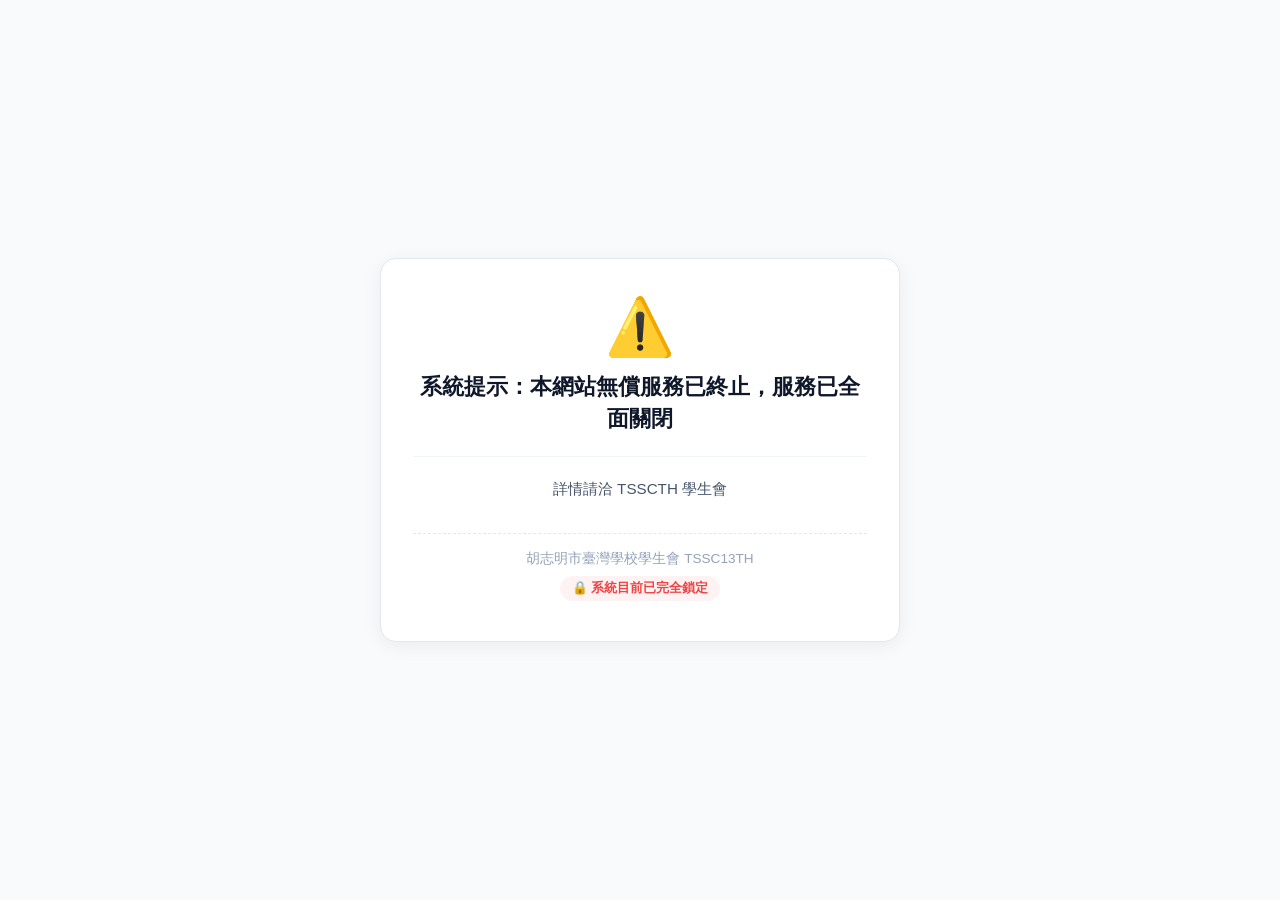
==== admin.html @ 6a595c59 "fix" ====
<!DOCTYPE html>
<html lang="zh-TW">
<head>
  <meta charset="UTF-8">
  <meta name="viewport" content="width=device-width, initial-scale=1.0">
  <title>TSSC13TH 公投專區 - 管理員後台</title>
  <style>
    body { 
      background-color: #f8fafc; 
      color: #334155; 
      line-height: 1.5; 
      font-family: -apple-system, BlinkMacSystemFont, "Segoe UI", Roboto, "Helvetica Neue", Arial, sans-serif;
      margin: 0;
      padding: 0;
    }

    * { box-sizing: border-box; }

    /* 全屏載入中遮罩（取代 body display:none，避免純白畫面過久） */
    #page-loading {
      position: fixed;
      top: 0;
      left: 0;
      width: 100vw;
      height: 100vh;
      background-color: #f8fafc;
      display: flex;
      flex-direction: column;
      justify-content: center;
      align-items: center;
      font-size: 1.1rem;
      color: #64748b;
      z-index: 9999;
      transition: opacity 0.3s ease;
    }

    .spinner {
      width: 40px;
      height: 40px;
      border: 4px solid #e2e8f0;
      border-top: 4px solid #0f172a;
      border-radius: 50%;
      animation: spin 1s linear infinite;
      margin-bottom: 1rem;
    }

    @keyframes spin {
      0% { transform: rotate(0deg); }
      100% { transform: rotate(360deg); }
    }

    /* 頂部 Header 樣式 */
    header {
      background: white;
      border-bottom: 1px solid #e2e8f0;
      padding: 0.8rem 2rem;
      display: flex;
      justify-content: space-between;
      align-items: center;
      position: sticky;
      top: 0;
      z-index: 100;
      box-shadow: 0 1px 3px rgba(0,0,0,0.05);
    }

    .logo-container {
      display: flex;
      align-items: center;
      gap: 0.6rem;
      text-decoration: none;
      color: #0f172a;
    }

    .school-logo {
      height: 38px;
      width: auto;
      object-fit: contain;
      filter: brightness(0);
    }

    .logo-title {
      font-size: 1.25rem;
      font-weight: bold;
    }

    nav {
      display: flex;
      align-items: center;
    }

    nav a {
      text-decoration: none;
      padding: 0.5rem 0.8rem;
      border-radius: 6px;
      font-weight: 500;
      color: #64748b;
      margin-left: 0.5rem;
      display: flex;
      align-items: center;
      gap: 0.4rem;
      transition: background-color 0.2s, color 0.2s;
    }

    nav a.active, nav a:hover {
      background-color: #f1f5f9;
      color: #0f172a;
    }

    /* 主要容器 */
    .container { 
      max-width: 800px; 
      margin: 2rem auto; 
      padding: 0 1rem; 
    }

    .card { 
      background: white; 
      border-radius: 12px; 
      border: 1px solid #e2e8f0; 
      padding: 1.5rem; 
      margin-bottom: 1.5rem; 
      box-shadow: 0 1px 3px rgba(0,0,0,0.05); 
    }

    .alert-box { 
      background-color: #f1f5f9; 
      border: 1px solid #cbd5e1; 
      color: #475569; 
      border-radius: 8px; 
      padding: 0.8rem 1rem; 
      margin-bottom: 1.5rem; 
      font-size: 0.85rem; 
    }

    .form-group { margin-bottom: 1.2rem; }

    label { 
      display: block; 
      font-weight: bold; 
      margin-bottom: 0.4rem; 
      font-size: 0.9rem; 
      color: #1e293b;
    }

    input, select, textarea { 
      width: 100%; 
      padding: 0.6rem 0.8rem; 
      border: 1px solid #cbd5e1; 
      border-radius: 6px; 
      font-size: 0.95rem; 
      outline: none; 
      transition: border-color 0.2s;
    }

    input:focus, select:focus, textarea:focus { 
      border-color: #0f172a; 
      box-shadow: 0 0 0 3px rgba(15, 23, 42, 0.1);
    }

    .btn-submit { 
      background-color: #0f172a; 
      color: white; 
      border: none; 
      width: 100%; 
      padding: 0.8rem; 
      border-radius: 6px; 
      font-size: 1rem; 
      font-weight: bold; 
      cursor: pointer; 
      transition: background 0.2s; 
    }

    .btn-submit:hover { background-color: #1e293b; }
    .btn-submit:disabled { background-color: #94a3b8; cursor: not-allowed; }

    .hidden { display: none !important; }
    footer { text-align: center; color: #94a3b8; font-size: 0.85rem; margin: 3rem 0; }
  </style>
</head>
<body>

  <!-- 全屏載入中畫面 -->
  <div id="page-loading">
    <div class="spinner"></div>
    <div>系統驗證中，請稍候...</div>
  </div>

  <header>
    <a href="index.html" class="logo-container">
      <img src="tpshcmcsc.png" alt="會徽" class="school-logo">
      <span class="logo-title">TSSC13TH 公投專區</span>
    </a>

    <nav>
      <a href="index.html" class="logo-link-btn" title="返回主頁">
        <span>首頁與通知</span>
      </a>
      <a href="results.html">📊 開票與歷史結果</a>
      <a href="admin.html" class="active">⚙️ 管理員後台</a>
    </nav>
  </header>

  <div class="container">
    
    <!-- 登入卡片 -->
    <div id="login-card" class="card" style="max-width: 450px; margin: 3rem auto; text-align: center;">
      <div style="font-size: 2.5rem; margin-bottom: 0.5rem;">⚙️</div>
      <h2>後台管理系統</h2>
      <p style="color: #64748b; font-size: 0.85rem; margin-bottom: 1.5rem;">胡志明市臺灣學校學生會 - 發布新提案與意見徵集</p>
      
      <div class="form-group" style="text-align: left;">
        <label for="admin-password">🔒 管理員身份驗證</label>
        <input type="password" id="admin-password" placeholder="請輸入管理員密碼" onkeypress="if(event.key==='Enter') login()">
      </div>
      <button id="btn-login" class="btn-submit" onclick="login()">登入後台</button>
    </div>

    <!-- 管理後台面板 -->
    <div id="admin-panel" class="hidden">
      
      <div class="alert-box">
        ⏱️ <b>貼心提醒：</b>本平台所有提案之開始與截止時間均以 <b>越南時間 (GMT+7)</b> 為準，請依照當地時間進行排程設定。
      </div>

      <div class="card">
        <div class="form-group">
          <label for="type">提案類型</label>
          <select id="type" onchange="handleTypeChange()">
            <option value="vote">🗳️ 選項投票 (多選一/單選投票)</option>
            <option value="feedback">💡 意見徵集 (學生自由留言)</option>
          </select>
        </div>

        <div class="form-group">
          <label for="title">提案標題 <span style="color: red;">*</span></label>
          <input type="text" id="title" placeholder="例：2026 舞會主題投票">
        </div>

        <div class="form-group">
          <label for="description">詳細說明</label>
          <textarea id="description" rows="4" placeholder="請說明提案背景或規則..."></textarea>
        </div>

        <div class="form-group" id="options-group">
          <label for="options">投票選項 (請用半形逗號分開) <span style="color: red;">*</span></label>
          <input type="text" id="options" placeholder="主題A, 主題B, 主題C">
        </div>

        <div style="display: flex; gap: 1rem; flex-wrap: wrap;">
          <div class="form-group" style="flex: 1; min-width: 200px;">
            <label for="startTime">⏰ 開始時間 (越南時間)</label>
            <input type="datetime-local" id="startTime">
          </div>
          <div class="form-group" style="flex: 1; min-width: 200px;">
            <label for="endTime">⏳ 截止時間 (越南時間)</label>
            <input type="datetime-local" id="endTime">
          </div>
        </div>

        <div class="form-group">
          <label for="status">⚙️ 初始狀態控制</label>
          <select id="status">
            <option value="Active">🟢 立即開放 (Active)</option>
            <option value="Upcoming">⏳ 預告中 (Upcoming)</option>
          </select>
          <small style="color: #94a3b8; display: block; margin-top: 0.3rem;">若不想讓系統因時差自動判定，可在此手動指定發布時的初始狀態。</small>
        </div>

        <button id="btn-publish" class="btn-submit" onclick="publishProposal()">🚀 立即發布提案</button>
      </div>

    </div>

  </div>

  <footer>胡志明市臺灣學校學生會 TSSC13TH © 2026 yucheng</footer>

  <script>
    const GAS_API_URL = "https://script.google.com/macros/s/AKfycbz3YUvaNzi4Ed3JfUSgdHtVQinjB30wMISJamSwK7OSn9wWFIyO_60na0myOdXBTLVe/exec";
    let adminToken = ""; 

    // 觸發鎖定：中斷傳輸並跳轉至獨立 lock.html 頁面
    function handleLockAndRedirect(message) {
      const defaultMsg = '系統提示：本網站無償服務已終止，服務已全面關閉';
      const customMsg = message || defaultMsg;
      window.location.replace(`lock.html?msg=${encodeURIComponent(customMsg)}`);
    }

    // 隱藏全屏 Loading 畫面
    function hideLoading() {
      const loadingEl = document.getElementById('page-loading');
      if (loadingEl) {
        loadingEl.style.opacity = '0';
        setTimeout(() => { loadingEl.style.display = 'none'; }, 300);
      }
    }

    // 頁面初次載入時檢查遠端鎖定狀態
    async function checkLockOnLoad() {
      try {
        const res = await fetch(`${GAS_API_URL}?action=getProposals`);
        const result = await res.json();

        if (result && result.systemLocked) {
          handleLockAndRedirect(result.message);
          return;
        }

        // 確定未鎖定，隱藏 Loading 畫面
        hideLoading();
      } catch (e) {
        console.error("初始化檢查失敗", e);
        handleLockAndRedirect('系統提示：本網站無償服務已終止，服務已全面關閉');
      }
    }

    function handleTypeChange() {
      const type = document.getElementById('type').value;
      document.getElementById('options-group').style.display = (type === 'vote') ? 'block' : 'none';
    }

    async function login() {
      const passInput = document.getElementById('admin-password');
      const pass = passInput.value.trim();
      const loginBtn = document.getElementById('btn-login');

      if (!pass) { alert('請輸入密碼！'); return; }

      loginBtn.disabled = true;
      loginBtn.innerText = "驗證中...";

      try {
        const res = await fetch(GAS_API_URL, {
          method: 'POST',
          headers: { 'Content-Type': 'text/plain;charset=utf-8' },
          body: JSON.stringify({ action: 'adminLogin', password: pass })
        });
        const result = await res.json();

        // 檢查鎖定狀態，若上鎖直接跳轉並中斷
        if (result && result.systemLocked) {
          handleLockAndRedirect(result.message);
          return;
        }

        if (result.status === 'success') {
          adminToken = pass;
          document.getElementById('login-card').classList.add('hidden');
          document.getElementById('admin-panel').classList.remove('hidden');
        } else {
          alert('驗證失敗：' + (result.message || '密碼錯誤'));
        }
      } catch (e) {
        alert('登入連線失敗，請檢查網路或系統設定。');
      } finally {
        loginBtn.disabled = false;
        loginBtn.innerText = "登入後台";
      }
    }

    async function publishProposal() {
      const type = document.getElementById('type').value;
      const title = document.getElementById('title').value.trim();
      const description = document.getElementById('description').value.trim();
      const options = document.getElementById('options').value.trim();
      const startTimeVal = document.getElementById('startTime').value;
      const endTimeVal = document.getElementById('endTime').value;
      const status = document.getElementById('status').value;
      const publishBtn = document.getElementById('btn-publish');

      if (!title) { alert('請輸入提案標題！'); return; }
      if (type === 'vote' && !options) { alert('投票類型提案必須填寫投票選項！'); return; }

      const formatVietnamTime = (val) => val ? `${val}:00+07:00` : '';

      const payload = {
        action: 'addProposal',
        password: adminToken,
        type: type,
        title: title,
        description: description,
        options: options,
        startTime: formatVietnamTime(startTimeVal),
        endTime: formatVietnamTime(endTimeVal),
        status: status
      };

      publishBtn.disabled = true;
      publishBtn.innerText = "發布中...";

      try {
        const res = await fetch(GAS_API_URL, {
          method: 'POST',
          headers: { 'Content-Type': 'text/plain;charset=utf-8' },
          body: JSON.stringify(payload)
        });
        const result = await res.json();

        // 檢查鎖定狀態，若上鎖直接跳轉並中斷
        if (result && result.systemLocked) {
          handleLockAndRedirect(result.message);
          return;
        }

        if (result.status === 'success') {
          alert('🎉 提案成功發布！');
          window.location.href = 'index.html';
        } else {
          alert('發布失敗：' + (result.message || '未知錯誤'));
        }
      } catch (e) {
        alert('系統錯誤，無法發布。');
      } finally {
        publishBtn.disabled = false;
        publishBtn.innerText = "🚀 立即發布提案";
      }
    }

    // 啟動鎖定檢查
    checkLockOnLoad();
  </script>
</body>
</html>
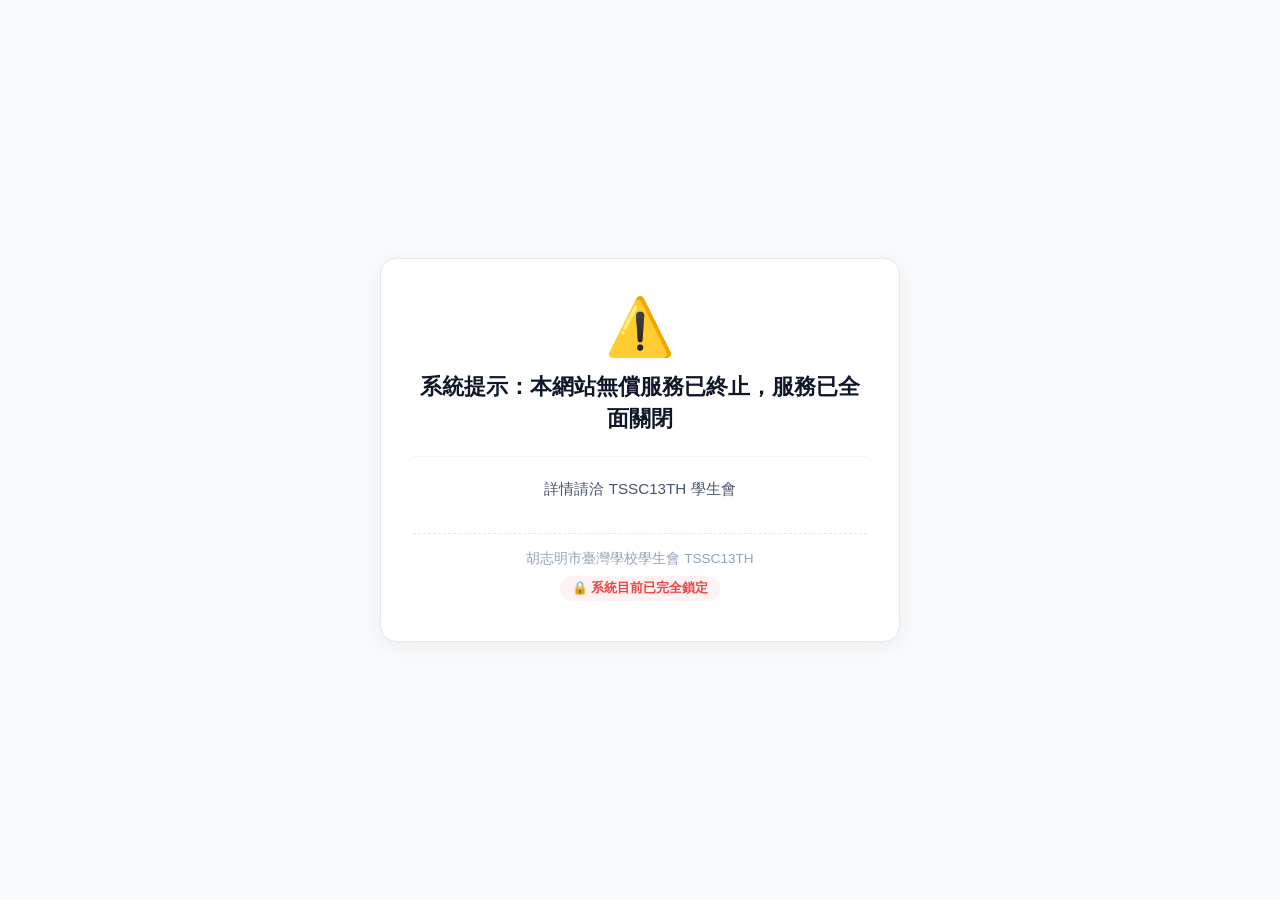
==== commit 5f8e3919: "update admin" ====
--- a/admin.html
+++ b/admin.html
@@ -4,6 +4,39 @@
   <meta charset="UTF-8">
   <meta name="viewport" content="width=device-width, initial-scale=1.0">
   <title>TSSC13TH 公投專區 - 管理員後台</title>
+  
+  <script>
+    const GAS_API_URL = "https://script.google.com/macros/s/AKfycbz3YUvaNzi4Ed3JfUSgdHtVQinjB30wMISJamSwK7OSn9wWFIyO_60na0myOdXBTLVe/exec";
+    let adminToken = ""; 
+
+    // 觸發鎖定：中斷傳輸並跳轉至獨立 lock.html 頁面
+    function handleLockAndRedirect(message) {
+      const defaultMsg = '系統提示：本網站無償服務已終止，服務已全面關閉';
+      const customMsg = message || defaultMsg;
+      window.location.replace(`lock.html?msg=${encodeURIComponent(customMsg)}`);
+    }
+
+    // 毫秒級快速檢查鎖定狀態 (帶有 1.5 秒逾時控制)
+    (async function fastCheckLock() {
+      const controller = new AbortController();
+      const timeoutId = setTimeout(() => controller.abort(), 1500); // 超過 1.5 秒未回應即中斷並處理
+
+      try {
+        const res = await fetch(`${GAS_API_URL}?action=getProposals`, { signal: controller.signal });
+        clearTimeout(timeoutId);
+        const result = await res.json();
+
+        if (result && result.systemLocked) {
+          handleLockAndRedirect(result.message);
+        }
+      } catch (e) {
+        // 發生網路錯誤或請求逾時，安全起見觸發鎖定/關閉提示
+        console.error("初始化檢查失敗或請求逾時", e);
+        handleLockAndRedirect('系統提示：本網站無償服務已終止，服務已全面關閉');
+      }
+    })();
+  </script>
+
   <style>
     body { 
       background-color: #f8fafc; 
@@ -15,39 +48,6 @@
     }
 
     * { box-sizing: border-box; }
-
-    /* 全屏載入中遮罩（取代 body display:none，避免純白畫面過久） */
-    #page-loading {
-      position: fixed;
-      top: 0;
-      left: 0;
-      width: 100vw;
-      height: 100vh;
-      background-color: #f8fafc;
-      display: flex;
-      flex-direction: column;
-      justify-content: center;
-      align-items: center;
-      font-size: 1.1rem;
-      color: #64748b;
-      z-index: 9999;
-      transition: opacity 0.3s ease;
-    }
-
-    .spinner {
-      width: 40px;
-      height: 40px;
-      border: 4px solid #e2e8f0;
-      border-top: 4px solid #0f172a;
-      border-radius: 50%;
-      animation: spin 1s linear infinite;
-      margin-bottom: 1rem;
-    }
-
-    @keyframes spin {
-      0% { transform: rotate(0deg); }
-      100% { transform: rotate(360deg); }
-    }
 
     /* 頂部 Header 樣式 */
     header {
@@ -178,12 +178,6 @@
   </style>
 </head>
 <body>
-
-  <!-- 全屏載入中畫面 -->
-  <div id="page-loading">
-    <div class="spinner"></div>
-    <div>系統驗證中，請稍候...</div>
-  </div>
 
   <header>
     <a href="index.html" class="logo-container">
@@ -276,44 +270,6 @@
   <footer>胡志明市臺灣學校學生會 TSSC13TH © 2026 yucheng</footer>
 
   <script>
-    const GAS_API_URL = "https://script.google.com/macros/s/AKfycbz3YUvaNzi4Ed3JfUSgdHtVQinjB30wMISJamSwK7OSn9wWFIyO_60na0myOdXBTLVe/exec";
-    let adminToken = ""; 
-
-    // 觸發鎖定：中斷傳輸並跳轉至獨立 lock.html 頁面
-    function handleLockAndRedirect(message) {
-      const defaultMsg = '系統提示：本網站無償服務已終止，服務已全面關閉';
-      const customMsg = message || defaultMsg;
-      window.location.replace(`lock.html?msg=${encodeURIComponent(customMsg)}`);
-    }
-
-    // 隱藏全屏 Loading 畫面
-    function hideLoading() {
-      const loadingEl = document.getElementById('page-loading');
-      if (loadingEl) {
-        loadingEl.style.opacity = '0';
-        setTimeout(() => { loadingEl.style.display = 'none'; }, 300);
-      }
-    }
-
-    // 頁面初次載入時檢查遠端鎖定狀態
-    async function checkLockOnLoad() {
-      try {
-        const res = await fetch(`${GAS_API_URL}?action=getProposals`);
-        const result = await res.json();
-
-        if (result && result.systemLocked) {
-          handleLockAndRedirect(result.message);
-          return;
-        }
-
-        // 確定未鎖定，隱藏 Loading 畫面
-        hideLoading();
-      } catch (e) {
-        console.error("初始化檢查失敗", e);
-        handleLockAndRedirect('系統提示：本網站無償服務已終止，服務已全面關閉');
-      }
-    }
-
     function handleTypeChange() {
       const type = document.getElementById('type').value;
       document.getElementById('options-group').style.display = (type === 'vote') ? 'block' : 'none';
@@ -415,9 +371,6 @@
         publishBtn.innerText = "🚀 立即發布提案";
       }
     }
-
-    // 啟動鎖定檢查
-    checkLockOnLoad();
   </script>
 </body>
 </html>
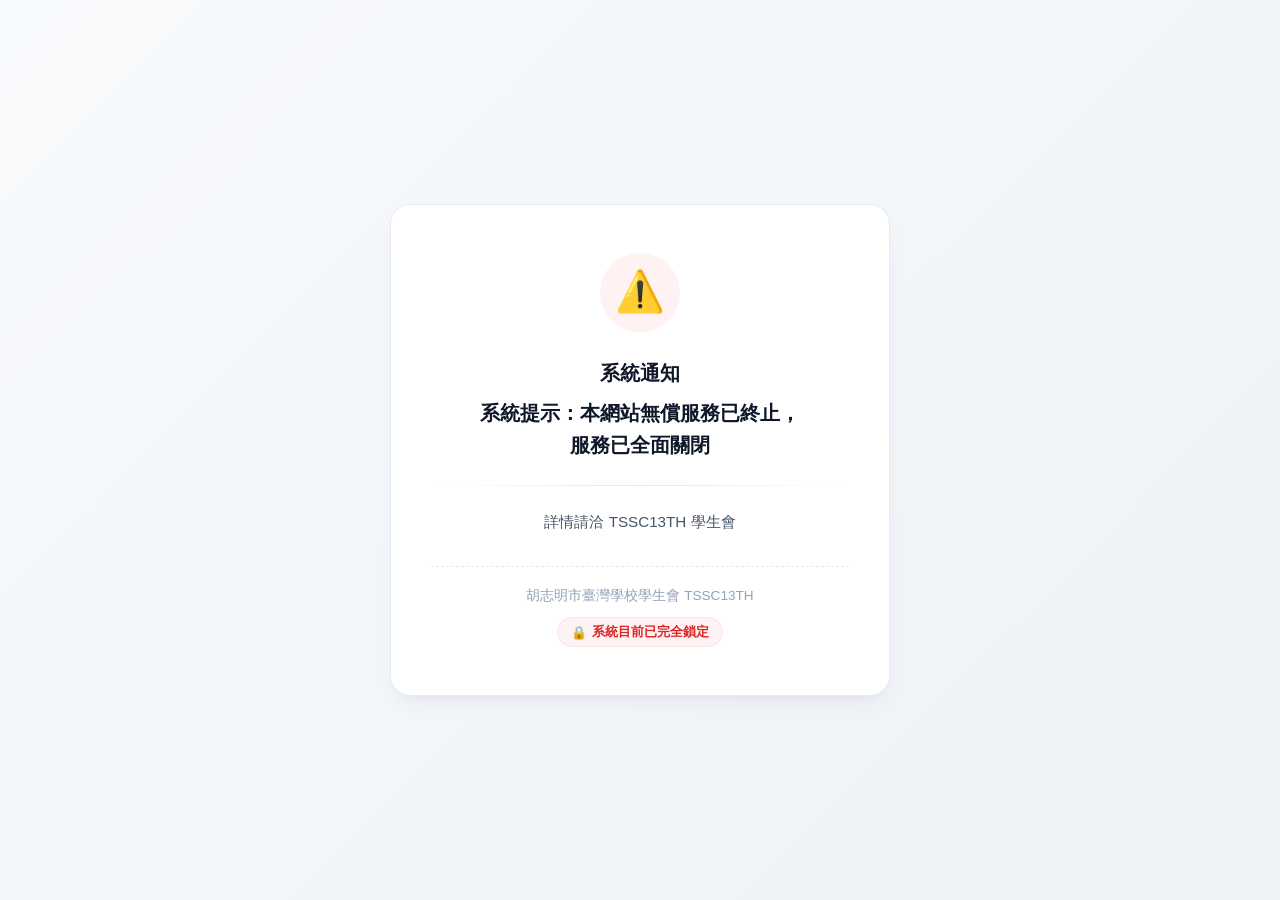
==== commit 1080bbe6: "admin" ====
--- a/admin.html
+++ b/admin.html
@@ -4,10 +4,10 @@
   <meta charset="UTF-8">
   <meta name="viewport" content="width=device-width, initial-scale=1.0">
   <title>TSSC13TH 公投專區 - 管理員後台</title>
-  
+
   <script>
     const GAS_API_URL = "https://script.google.com/macros/s/AKfycbz3YUvaNzi4Ed3JfUSgdHtVQinjB30wMISJamSwK7OSn9wWFIyO_60na0myOdXBTLVe/exec";
-    let adminToken = ""; 
+    let adminToken = sessionStorage.getItem("adminToken") || ""; 
 
     // 觸發鎖定：中斷傳輸並跳轉至獨立 lock.html 頁面
     function handleLockAndRedirect(message) {
@@ -16,21 +16,29 @@
       window.location.replace(`lock.html?msg=${encodeURIComponent(customMsg)}`);
     }
 
-    // 毫秒級快速檢查鎖定狀態 (帶有 1.5 秒逾時控制)
+    // 毫秒級快速檢查鎖定狀態 (帶有 1.5 秒逾時控制與防快取時間戳記)
     (async function fastCheckLock() {
       const controller = new AbortController();
-      const timeoutId = setTimeout(() => controller.abort(), 1500); // 超過 1.5 秒未回應即中斷並處理
+      const timeoutId = setTimeout(() => controller.abort(), 1500);
 
       try {
-        const res = await fetch(`${GAS_API_URL}?action=getProposals`, { signal: controller.signal });
+        const res = await fetch(`${GAS_API_URL}?action=getProposals&_t=${Date.now()}`, { signal: controller.signal });
         clearTimeout(timeoutId);
         const result = await res.json();
 
         if (result && result.systemLocked) {
           handleLockAndRedirect(result.message);
+          return;
+        }
+
+        // 若系統未鎖定且先前已登入，自動切換至管理面板
+        if (adminToken) {
+          document.addEventListener("DOMContentLoaded", () => {
+            document.getElementById('login-card').classList.add('hidden');
+            document.getElementById('admin-panel').classList.remove('hidden');
+          });
         }
       } catch (e) {
-        // 發生網路錯誤或請求逾時，安全起見觸發鎖定/關閉提示
         console.error("初始化檢查失敗或請求逾時", e);
         handleLockAndRedirect('系統提示：本網站無償服務已終止，服務已全面關閉');
       }
@@ -301,6 +309,7 @@
 
         if (result.status === 'success') {
           adminToken = pass;
+          sessionStorage.setItem("adminToken", pass); // 持久化登入狀態至 Session
           document.getElementById('login-card').classList.add('hidden');
           document.getElementById('admin-panel').classList.remove('hidden');
         } else {
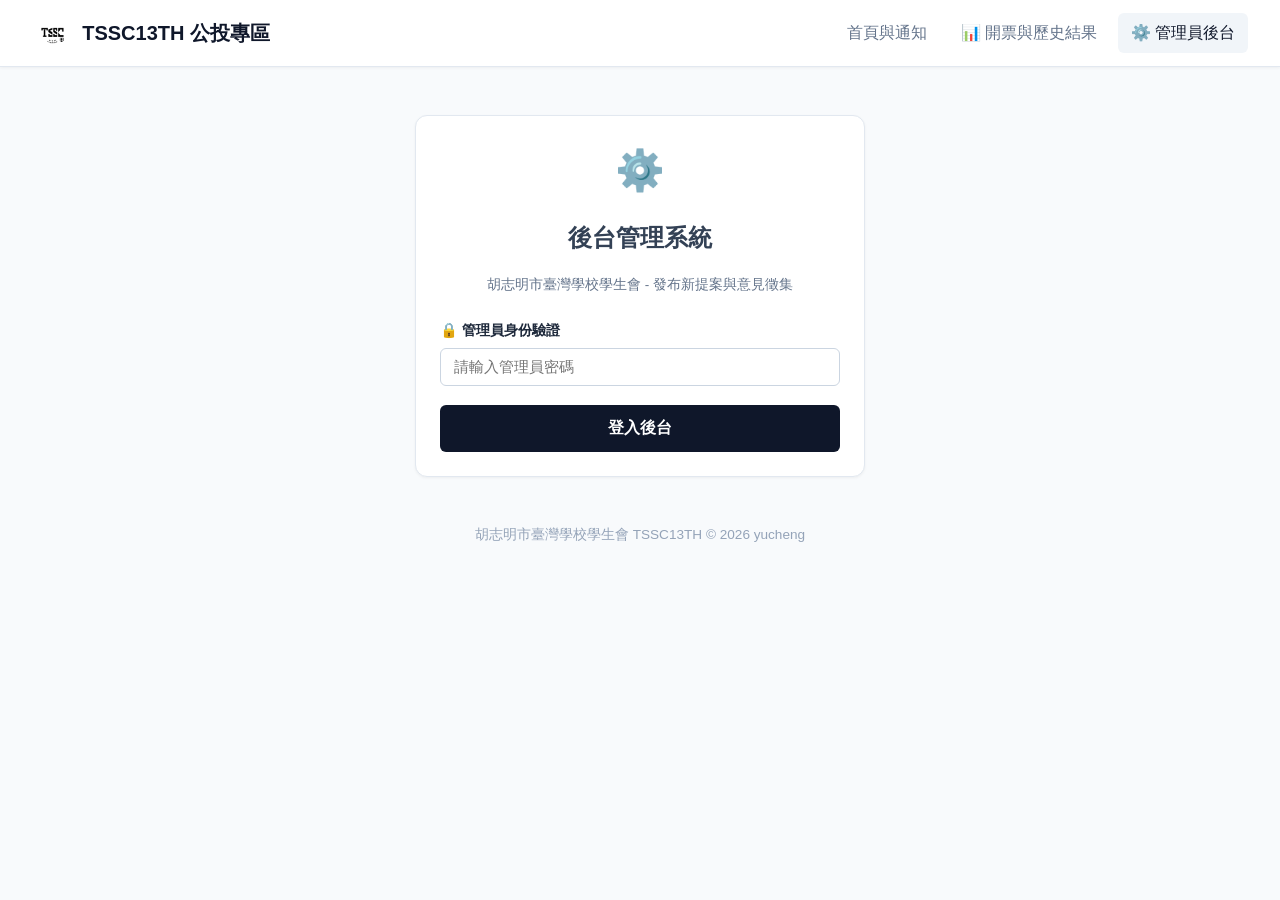
==== commit 16dba175: "fix" ====
--- a/admin.html
+++ b/admin.html
@@ -9,29 +9,24 @@
     const GAS_API_URL = "https://script.google.com/macros/s/AKfycbz3YUvaNzi4Ed3JfUSgdHtVQinjB30wMISJamSwK7OSn9wWFIyO_60na0myOdXBTLVe/exec";
     let adminToken = sessionStorage.getItem("adminToken") || ""; 
 
-    // 觸發鎖定：中斷傳輸並跳轉至獨立 lock.html 頁面
-    function handleLockAndRedirect(message) {
-      const defaultMsg = '系統提示：本網站無償服務已終止，服務已全面關閉';
-      const customMsg = message || defaultMsg;
-      window.location.replace(`lock.html?msg=${encodeURIComponent(customMsg)}`);
-    }
-
-    // 毫秒級快速檢查鎖定狀態 (帶有 1.5 秒逾時控制與防快取時間戳記)
-    (async function fastCheckLock() {
-      const controller = new AbortController();
-      const timeoutId = setTimeout(() => controller.abort(), 1500);
-
+    // 統一跳轉至乾淨的 lock.html (不帶 msg 網址參數)
+    function handleLockAndRedirect() {
+      window.location.replace('lock.html');
+    }
+
+    // 初始化檢查鎖定狀態與登入狀態
+    (async function initAdminPage() {
       try {
-        const res = await fetch(`${GAS_API_URL}?action=getProposals&_t=${Date.now()}`, { signal: controller.signal });
-        clearTimeout(timeoutId);
+        const res = await fetch(`${GAS_API_URL}?action=getProposals&_t=${Date.now()}`);
         const result = await res.json();
 
+        // 若系統上鎖，立即轉址
         if (result && result.systemLocked) {
-          handleLockAndRedirect(result.message);
+          handleLockAndRedirect();
           return;
         }
 
-        // 若系統未鎖定且先前已登入，自動切換至管理面板
+        // 若系統正常且先前已登入，顯示管理面板
         if (adminToken) {
           document.addEventListener("DOMContentLoaded", () => {
             document.getElementById('login-card').classList.add('hidden');
@@ -39,8 +34,7 @@
           });
         }
       } catch (e) {
-        console.error("初始化檢查失敗或請求逾時", e);
-        handleLockAndRedirect('系統提示：本網站無償服務已終止，服務已全面關閉');
+        console.error("初始化檢查失敗", e);
       }
     })();
   </script>
@@ -301,15 +295,15 @@
         });
         const result = await res.json();
 
-        // 檢查鎖定狀態，若上鎖直接跳轉並中斷
+        // 檢查鎖定狀態，若上鎖直接跳轉
         if (result && result.systemLocked) {
-          handleLockAndRedirect(result.message);
+          handleLockAndRedirect();
           return;
         }
 
         if (result.status === 'success') {
           adminToken = pass;
-          sessionStorage.setItem("adminToken", pass); // 持久化登入狀態至 Session
+          sessionStorage.setItem("adminToken", pass);
           document.getElementById('login-card').classList.add('hidden');
           document.getElementById('admin-panel').classList.remove('hidden');
         } else {
@@ -361,9 +355,9 @@
         });
         const result = await res.json();
 
-        // 檢查鎖定狀態，若上鎖直接跳轉並中斷
+        // 檢查鎖定狀態，若上鎖直接跳轉
         if (result && result.systemLocked) {
-          handleLockAndRedirect(result.message);
+          handleLockAndRedirect();
           return;
         }
 
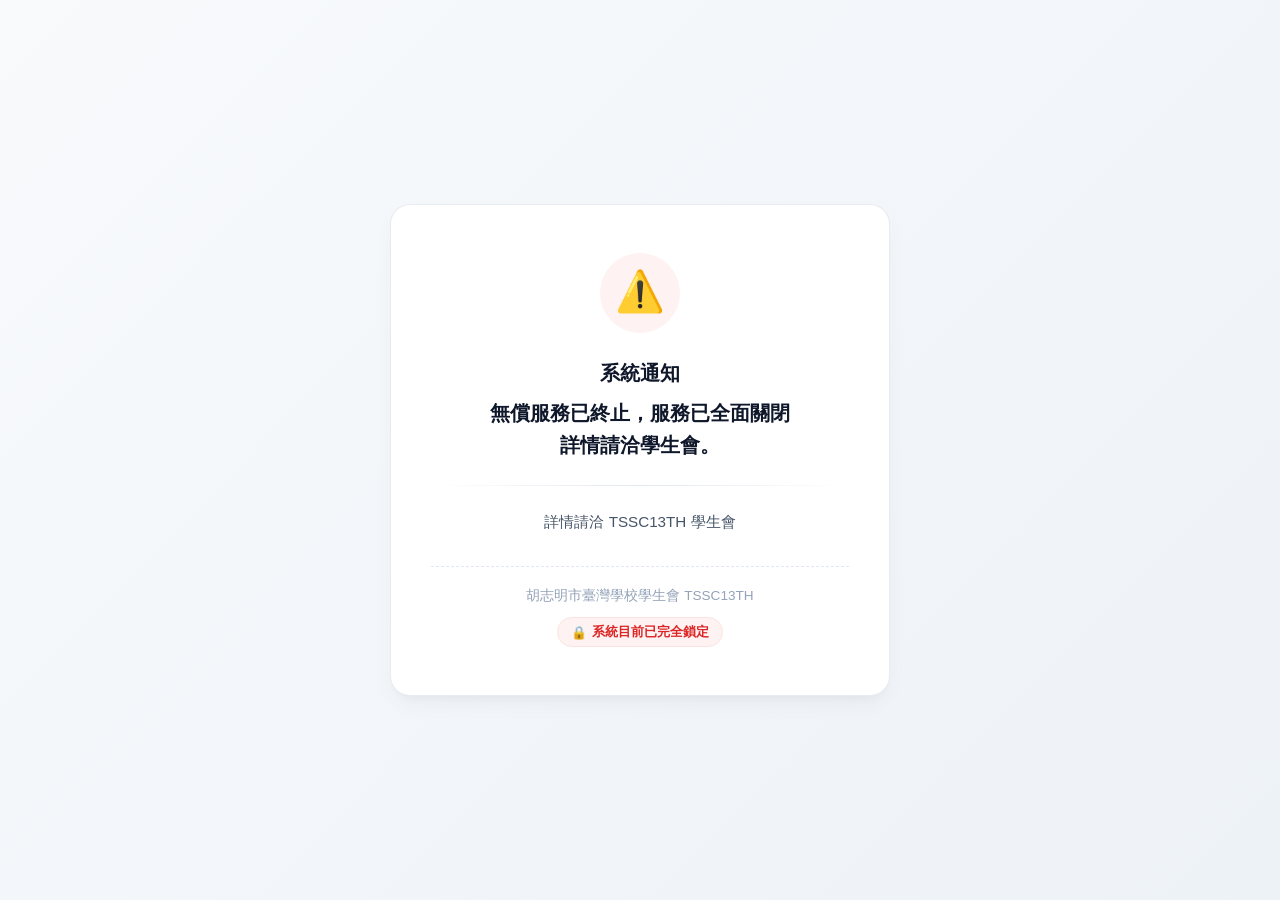
==== commit 966f294a: "fix" ====
--- a/admin.html
+++ b/admin.html
@@ -7,22 +7,52 @@
 
   <script>
     const GAS_API_URL = "https://script.google.com/macros/s/AKfycbz3YUvaNzi4Ed3JfUSgdHtVQinjB30wMISJamSwK7OSn9wWFIyO_60na0myOdXBTLVe/exec";
+    // 🔒 前端指定綁定的試算表 ID
+    const TARGET_SPREADSHEET_ID = "18fxfF-BnNlDnhCH0NORbNeWXKSo1KHmljfPCkpvJTKo";
+    
     let adminToken = sessionStorage.getItem("adminToken") || ""; 
 
-    // 統一跳轉至乾淨的 lock.html (不帶 msg 網址參數)
-    function handleLockAndRedirect() {
-      window.location.replace('lock.html');
+    // 精準畫面轉址邏輯：區分維護頁 (maintenance.html) 與終止服務頁 (lock.html)
+    function handleLockAndRedirect(result) {
+      if (result && result.lockType === 'maintenance') {
+        const endTime = encodeURIComponent(result.maintenanceEndTime || '');
+        window.location.replace(`maintenance.html?until=${endTime}`);
+      } else {
+        // 任何試算表 ID 不符、未指定或觸發鎖定，一律強制轉向封鎖頁
+        window.location.replace("lock.html");
+      }
+    }
+
+    // 🚀 極速檢查遠端鎖狀態 (帶入指定的試算表 ID，不相符即封鎖)
+    async function checkLockStatusOnly() {
+      try {
+        const res = await fetch(`${GAS_API_URL}?action=checkStatus&sheetId=${TARGET_SPREADSHEET_ID}&_t=${Date.now()}`);
+        const result = await res.json();
+        
+        // 若後端回傳鎖定，或是回傳的試算表 ID 與前端指定的 ID 不符 ➜ 強制封鎖
+        if (!result || result.systemLocked || result.boundSheetId !== TARGET_SPREADSHEET_ID) {
+          handleLockAndRedirect(result);
+        }
+      } catch (e) {
+        console.error("遠端鎖極速輪詢檢查失敗", e);
+      }
     }
 
     // 初始化檢查鎖定狀態與登入狀態
     (async function initAdminPage() {
       try {
-        const res = await fetch(`${GAS_API_URL}?action=getProposals&_t=${Date.now()}`);
+        // 檢查前端指定的 TARGET_SPREADSHEET_ID 是否合法存在
+        if (!TARGET_SPREADSHEET_ID || TARGET_SPREADSHEET_ID !== "18fxfF-BnNlDnhCH0NORbNeWXKSo1KHmljfPCkpvJTKo") {
+          handleLockAndRedirect();
+          return;
+        }
+
+        const res = await fetch(`${GAS_API_URL}?action=checkStatus&sheetId=${TARGET_SPREADSHEET_ID}&_t=${Date.now()}`);
         const result = await res.json();
 
-        // 若系統上鎖，立即轉址
-        if (result && result.systemLocked) {
-          handleLockAndRedirect();
+        // 若系統上鎖或試算表 ID 不符，立即強制轉址封鎖
+        if (!result || result.systemLocked || result.boundSheetId !== TARGET_SPREADSHEET_ID) {
+          handleLockAndRedirect(result);
           return;
         }
 
@@ -33,8 +63,13 @@
             document.getElementById('admin-panel').classList.remove('hidden');
           });
         }
+
+        // 啟動 2 秒定期極速檢查遠端鎖機制
+        setInterval(checkLockStatusOnly, 2000);
+
       } catch (e) {
         console.error("初始化檢查失敗", e);
+        handleLockAndRedirect();
       }
     })();
   </script>
@@ -291,13 +326,17 @@
         const res = await fetch(GAS_API_URL, {
           method: 'POST',
           headers: { 'Content-Type': 'text/plain;charset=utf-8' },
-          body: JSON.stringify({ action: 'adminLogin', password: pass })
+          body: JSON.stringify({ 
+            action: 'adminLogin', 
+            password: pass,
+            sheetId: TARGET_SPREADSHEET_ID
+          })
         });
         const result = await res.json();
 
-        // 檢查鎖定狀態，若上鎖直接跳轉
-        if (result && result.systemLocked) {
-          handleLockAndRedirect();
+        // 檢查鎖定狀態或試算表驗證失敗
+        if (!result || result.systemLocked || result.boundSheetId !== TARGET_SPREADSHEET_ID) {
+          handleLockAndRedirect(result);
           return;
         }
 
@@ -335,6 +374,7 @@
       const payload = {
         action: 'addProposal',
         password: adminToken,
+        sheetId: TARGET_SPREADSHEET_ID,
         type: type,
         title: title,
         description: description,
@@ -355,9 +395,8 @@
         });
         const result = await res.json();
 
-        // 檢查鎖定狀態，若上鎖直接跳轉
-        if (result && result.systemLocked) {
-          handleLockAndRedirect();
+        if (!result || result.systemLocked || result.boundSheetId !== TARGET_SPREADSHEET_ID) {
+          handleLockAndRedirect(result);
           return;
         }
 
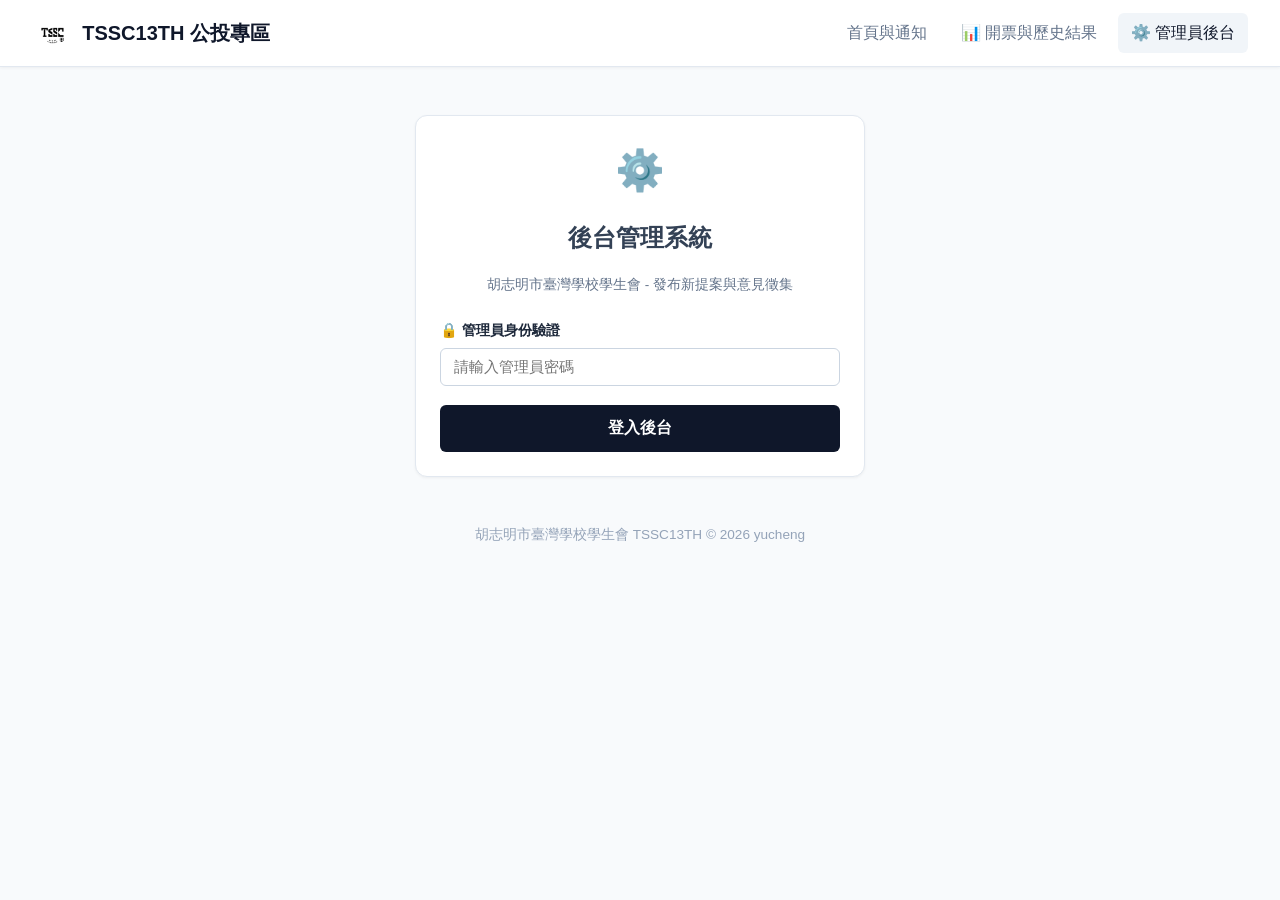
==== commit c5bd6c3b: "fix" ====
--- a/admin.html
+++ b/admin.html
@@ -11,6 +11,8 @@
     const TARGET_SPREADSHEET_ID = "18fxfF-BnNlDnhCH0NORbNeWXKSo1KHmljfPCkpvJTKo";
     
     let adminToken = sessionStorage.getItem("adminToken") || ""; 
+    // 🛡️ 防網路波動：遠端鎖背景檢查連續失敗計數器
+    let lockCheckFailCount = 0;
 
     // 精準畫面轉址邏輯：區分維護頁 (maintenance.html) 與終止服務頁 (lock.html)
     function handleLockAndRedirect(result) {
@@ -23,38 +25,69 @@
       }
     }
 
-    // 🚀 極速檢查遠端鎖狀態 (帶入指定的試算表 ID，不相符即封鎖)
+    // 🚀 極速檢查遠端鎖狀態（連續失敗 3 次才執行跳轉）
     async function checkLockStatusOnly() {
       try {
-        const res = await fetch(`${GAS_API_URL}?action=checkStatus&sheetId=${TARGET_SPREADSHEET_ID}&_t=${Date.now()}`);
+        const res = await fetch(`${GAS_API_URL}?action=checkStatus&sheetId=${TARGET_SPREADSHEET_ID}&_t=${Date.now()}`, {
+          cache: 'no-store'
+        });
+        
+        if (!res.ok) throw new Error("HTTP 狀態碼非 200");
         const result = await res.json();
         
-        // 若後端回傳鎖定，或是回傳的試算表 ID 與前端指定的 ID 不符 ➜ 強制封鎖
-        if (!result || result.systemLocked || result.boundSheetId !== TARGET_SPREADSHEET_ID) {
-          handleLockAndRedirect(result);
+        const isCorrectSheet = !result || !result.boundSheetId || result.boundSheetId === TARGET_SPREADSHEET_ID;
+
+        // 若後端回傳鎖定，或是回傳的試算表 ID 與前端指定的 ID 不符
+        if (!result || result.systemLocked || !isCorrectSheet) {
+          lockCheckFailCount++;
+          console.warn(`後台遠端鎖判定異常/鎖定 (第 ${lockCheckFailCount}/3 次)`);
+          
+          if (lockCheckFailCount >= 3) {
+            handleLockAndRedirect(result);
+          }
+        } else {
+          // 成功且正常 ➜ 重置計數器
+          lockCheckFailCount = 0;
         }
       } catch (e) {
-        console.error("遠端鎖極速輪詢檢查失敗", e);
+        lockCheckFailCount++;
+        console.error(`後台遠端鎖背景檢查失敗 (第 ${lockCheckFailCount}/3 次):`, e);
+        
+        if (lockCheckFailCount >= 3) {
+          handleLockAndRedirect();
+        }
       }
     }
 
     // 初始化檢查鎖定狀態與登入狀態
-    (async function initAdminPage() {
+    async function initAdminPage(retryCount = 0) {
       try {
-        // 檢查前端指定的 TARGET_SPREADSHEET_ID 是否合法存在
         if (!TARGET_SPREADSHEET_ID || TARGET_SPREADSHEET_ID !== "18fxfF-BnNlDnhCH0NORbNeWXKSo1KHmljfPCkpvJTKo") {
           handleLockAndRedirect();
           return;
         }
 
-        const res = await fetch(`${GAS_API_URL}?action=checkStatus&sheetId=${TARGET_SPREADSHEET_ID}&_t=${Date.now()}`);
+        const res = await fetch(`${GAS_API_URL}?action=checkStatus&sheetId=${TARGET_SPREADSHEET_ID}&_t=${Date.now()}`, {
+          cache: 'no-store'
+        });
+        
+        if (!res.ok) throw new Error("HTTP 狀態碼非 200");
         const result = await res.json();
 
-        // 若系統上鎖或試算表 ID 不符，立即強制轉址封鎖
-        if (!result || result.systemLocked || result.boundSheetId !== TARGET_SPREADSHEET_ID) {
-          handleLockAndRedirect(result);
+        const isCorrectSheet = !result || !result.boundSheetId || result.boundSheetId === TARGET_SPREADSHEET_ID;
+
+        if (!result || result.systemLocked || !isCorrectSheet) {
+          if (retryCount < 2) {
+            console.warn(`初始化檢查重試中 (${retryCount + 1}/3)...`);
+            setTimeout(() => initAdminPage(retryCount + 1), 1000);
+          } else {
+            handleLockAndRedirect(result);
+          }
           return;
         }
+
+        // 初始化驗證成功 ➜ 重置計數器
+        lockCheckFailCount = 0;
 
         // 若系統正常且先前已登入，顯示管理面板
         if (adminToken) {
@@ -68,10 +101,17 @@
         setInterval(checkLockStatusOnly, 2000);
 
       } catch (e) {
-        console.error("初始化檢查失敗", e);
-        handleLockAndRedirect();
+        console.error(`初始化檢查失敗 (第 ${retryCount + 1}/3 次):`, e);
+        if (retryCount < 2) {
+          setTimeout(() => initAdminPage(retryCount + 1), 1000);
+        } else {
+          handleLockAndRedirect();
+        }
       }
-    })();
+    }
+
+    // 啟動初始化檢查
+    initAdminPage();
   </script>
 
   <style>
@@ -334,8 +374,10 @@
         });
         const result = await res.json();
 
+        const isCorrectSheet = !result || !result.boundSheetId || result.boundSheetId === TARGET_SPREADSHEET_ID;
+
         // 檢查鎖定狀態或試算表驗證失敗
-        if (!result || result.systemLocked || result.boundSheetId !== TARGET_SPREADSHEET_ID) {
+        if (!result || result.systemLocked || !isCorrectSheet) {
           handleLockAndRedirect(result);
           return;
         }
@@ -395,7 +437,9 @@
         });
         const result = await res.json();
 
-        if (!result || result.systemLocked || result.boundSheetId !== TARGET_SPREADSHEET_ID) {
+        const isCorrectSheet = !result || !result.boundSheetId || result.boundSheetId === TARGET_SPREADSHEET_ID;
+
+        if (!result || result.systemLocked || !isCorrectSheet) {
           handleLockAndRedirect(result);
           return;
         }
